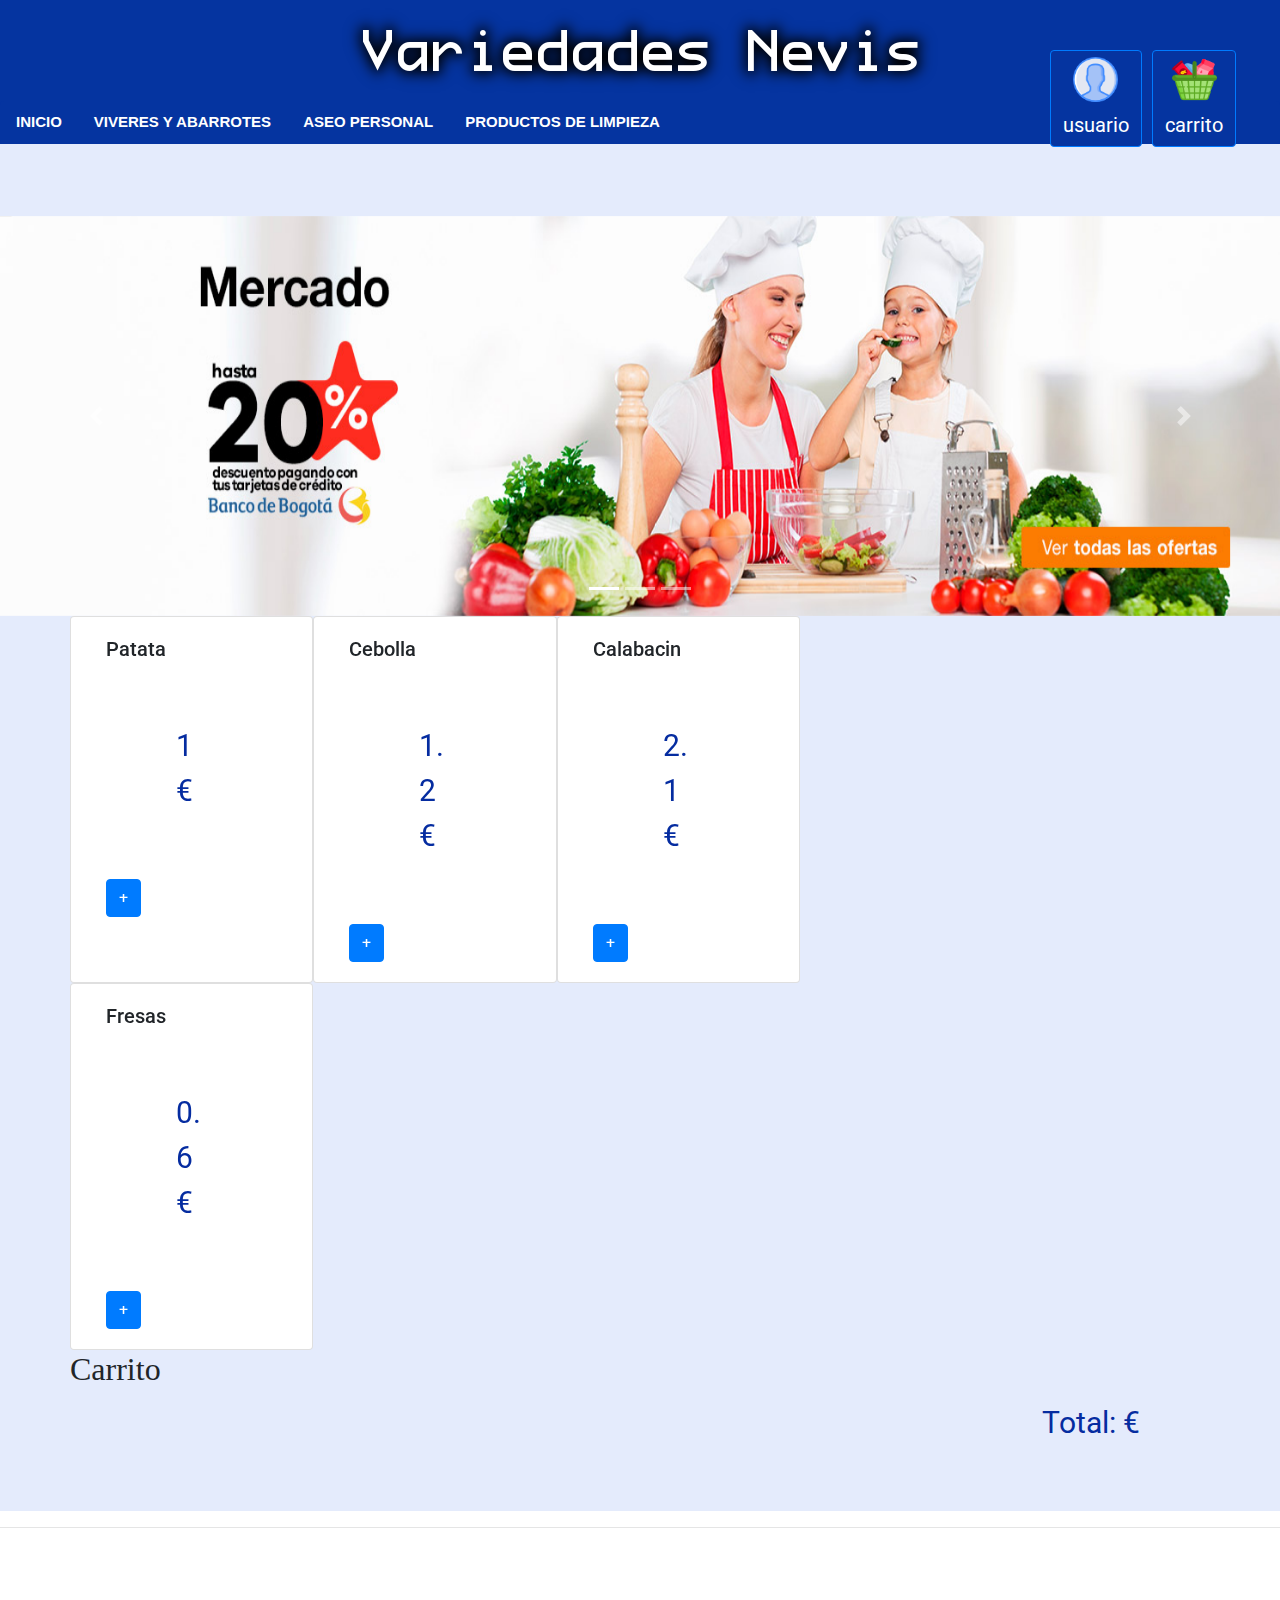
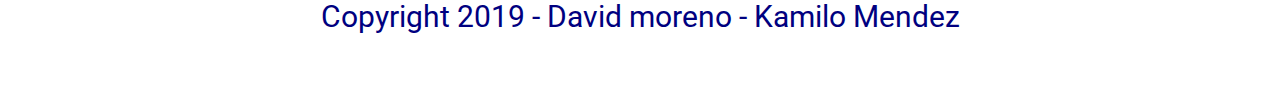
==== index.html @ b1e24abb "Add files via upload" ====
<!DOCTYPE HTML>
<html>

<head>
    <meta charset="UTF-8" >
    <link rel="stylesheet" type="text/css" href="css/estilo.css">
	<link rel="stylesheet" href="css/bootstrap.min.css" >
<script src="js/bootstrap.min.js" ></script>
<script src="js/jquery.js" ></script>
<script src="js/carrito.js" ></script>
<script src="js/ventana.js" ></script>
	<title>Variedades Nevis</title>
</head>

<body >

	<header align="center">
         <img src="img/titulo.png">
		<nav>
		
			<ul id="lmu">
                <li class="lm"><a href="index.html"> inicio</a></li>
                <li class="lm"><a href="viveres.html">viveres y abarrotes</a></li>
                <li class="lm"><a href="aseo.html">Aseo Personal</a></li>
                <li class="lm"><a href="productos.html"> Productos de Limpieza </a></li>

              </ul>
			  
			 
			 <button type="button" id="us"  class="btn btn-primary" onclick="abrir();"><input type=image src="img/user.png" width="45" height="45"><br> usuario</button>
			<button type="button" id="us2"  class="btn btn-primary"><input type=image src="img/shop.png" width="45" height="45"><br> carrito</button>
		
		</nav>
	</header>
<div id="cuerpo">
	<div id="log">
		        <div id="cerrar"> <a href="javascript:cerrar()"><img src="img/cancel.png"></a>  </div>
<figure><img src="img/usu.png"width="100" height="100" style="float:top"></figure>
<input type = "text" id = "usu" placeholder=" Username" ><br><br>
 <input type = "password" id = "pass" placeholder="Password"><br><br>



<button onclick= "entrar(); "type="button" class="btn btn-info"> Entrar </button><br>
<button type="button" class="btn btn-link">¿Olvidastes tu contraseña?</button>
</div><br><br><br>
	
<div id="carouselExampleIndicators" class="carousel slide" data-ride="carousel">
  <ol class="carousel-indicators">
    <li data-target="#carouselExampleIndicators" data-slide-to="0" class="active"></li>
    <li data-target="#carouselExampleIndicators" data-slide-to="1"></li>
    <li data-target="#carouselExampleIndicators" data-slide-to="2"></li>
  </ol>
  <div class="carousel-inner">
    <div class="carousel-item active">
      <img src="img/slaider-mercado.jpg" class="d-block w-100" height="400" alt="...">
    </div>
    <div class="carousel-item">
      <img src="img/slaider-mercado.jpg" class="d-block w-100" alt="...">
    </div>
    <div class="img/slaider-mercado.jpg">
      <img src="..." class="d-block w-100" alt="...">
    </div>
  </div>
  <a class="carousel-control-prev" href="#carouselExampleIndicators" role="button" data-slide="prev">
    <span class="carousel-control-prev-icon" aria-hidden="true"></span>
    <span class="sr-only">Previous</span>
  </a>
  <a class="carousel-control-next" href="#carouselExampleIndicators" role="button" data-slide="next">
    <span class="carousel-control-next-icon" aria-hidden="true"></span>
    <span class="sr-only">Next</span>
  </a>
</div>
 <div class="container" id="conta">
        <div class="row">
            <!-- Elementos generados a partir del JSON -->
            <main id="items" class="col-sm-8 row"></main>
            <!-- Carrito -->
            <div class="col-sm-4">
			</div>
                <h2>Carrito</h2>
                <!-- Elementos del carrito -->
                <ul id="carrito" class="list-group"></ul>
                <hr>
                <!-- Precio total -->
                <p class="text-right">Total: <span id="total"></span>&euro;</p>
            
        </div>
    </div>
</div>
	

	
	

	<hr>
	<footer class="contenido">
		<center><p class="texto">Copyright 2019 - David moreno - Kamilo Mendez</p></center>
	</footer>

</body>
</html>
---- css/estilo.css ----
@import url('https://fonts.googleapis.com/css?family=Montserrat');
@import url('https://fonts.googleapis.com/css?family=Roboto');
@import url('https://fonts.googleapis.com/css?family=Montserrat');
html {
   height: 100%;
}


header{
	background:#0534A0;
	font-size:15px;
	font-weight: bold;
	text-transform: uppercase;
	
}
#cuerpo{
	background:#E4EBFC;
	max-height:100%
}
 #vi{
    background-image:url(img/img.jpg);
    width: 100%;
	height:100%
 
 
 }
#pp{
	font-size:30px;
    margin: 20px ;
	padding:50px;
	animation-duration: 4s;
  animation-name: slidein;
  
}
.carousel slide{
	position:absolute;
}

#log{
    height: 450px;
	width:600px;
	width:600px;
    font-family: Montserrat;
    size:42px;
    text-shadow: 2px;
    color:gray;
    text-align:center; 
    border: 1px;
    border-style: solid;
   display:none;
    text-align-last: center;
    background-color: azure;
	border-radius:10px;
	box-shadow:10px 10px 10px gray;
	padding:20px;
	 position:absolute;
    left:30%;
    top:23%;
}
#cerrar{
	 position:absolute;
    right:3px;
    top:1px;
}
#mm{
	animation-duration: 4s;
  animation-name:slidein;
  
}

@keyframes slidein {
  from {
    margin-left: 100%;
    width: 300%; 
  }

  to {
    margin-left: 0%;
    width: 100%;
  }
}


.item {
  background: #EA9B05;
  width: 50%;
  height: 50px;
  border-radius: 4px;
  border:solid yellow;
  
}

#lmu {
    list-style-type: none;
    margin: 0;
    padding: 0;
    overflow: hidden;
    background-color:#0534A0;
	border-radius: 4px;
	 
	;
  }
  
  .lm {
    float: left;
  }
 
  .lm a {
    font-family: arial;
    display: block;
    color: white;
    text-align: center;
    padding: 10px 16px;
    text-decoration:none;
  }
  
  .pagination a {
text-align:center;
  color: black;
  background-color:#052CA0;
  float: left;
  padding: 8px 16px;
  text-decoration: none;
  transition: background-color .3s;
  border: 1px solid #F53755;
}

.pagination a.active {
  background-color: #F53755;
  color: blue;
  border: 1px solid #F53755;
}

.pagination a:hover:not(.active) {background-color: white;}
  p{
	  
	  font-size:30px;
	      margin: 20px ;
		  padding:50px;
		  color:#052CA0
  }
  h2{
	  font-size:40px;
	  font-family:odoni MT Black;

  }
  section{
	    font-size:20px;
		margin: 20% ;
  }
  
  .lm a:hover {
    background-color:#BACCFF;
	text-decoration:none;
  }

#tran{
   
  
  width: 500px;
  
  transform: rotate(20deg) scale(2,2) translate(80px, 15px);
}

}
#p1{  font-size:30px;
	      margin: 20px ;
		  padding:50px;

}

.slider {
	width: 50%;
	margin: auto;
	overflow: hidden;
}

.slider ul {
	display: flex;
	padding: 0;
	width: 500%;
	
	animation: cambio 20s infinite alternate linear;
}

.slider li {
	width: 100%;
	list-style: none;
}

.slider img {
	width: 100%;
}


#us{background-color:#0534A0;
	font-size:20px;
  color:white;
  position:absolute;
  top:50px;
  left:82%;

}
#us2{background-color:#0534A0;
		font-size:20px;
  color:white;
  position:absolute;
  top:50px;
  left:90%;

}
	
}

@keyframes cambio {
	0% {margin-left: 0;}
	20% {margin-left: 0;}
	
	25% {margin-left: -100%;}
	45% {margin-left: -100%;}
	
	50% {margin-left: -200%;}
	70% {margin-left: -200%;}
	
	75% {margin-left: -300%;}
	100% {margin-left: -300%;}
}


.contenido{
    font-family: Roboto;
    size:22px;
}
.texto{
    font-family: Roboto;
    size:20px;
    text-align: 
    font-weight: bold;center;
    color:navy;
}
.ani {
    position: relative;
    margin: 2% ;
   verflow: hidden;
  background-color:
 }
  .ani img {
    max-width: 100%;
    -moz-transition: all 0.3s;
    -webkit-transition: all 0.3s;
    transition: all 0.3s;
  }
  .ani:hover img {
    -moz-transform: scale(1.1);
    -webkit-transform: scale(1.1);
    transform: scale(1.1);
  }
  .ti1 {
    position: relative;
    margin: 2% 5%;
    overflow: hidden;
 }
  .ti1 img {
    max-width: 100%;
    -moz-transition: all 0.3s;
    -webkit-transition: all 0.3s;
    transition: all 0.3s;
  }
  .ti1:hover img {
    -moz-transform: scale(1.1);
    -webkit-transform: scale(1.1);
    transform: scale(1.1);
  }
  
  .card{
	  border: solid
  }
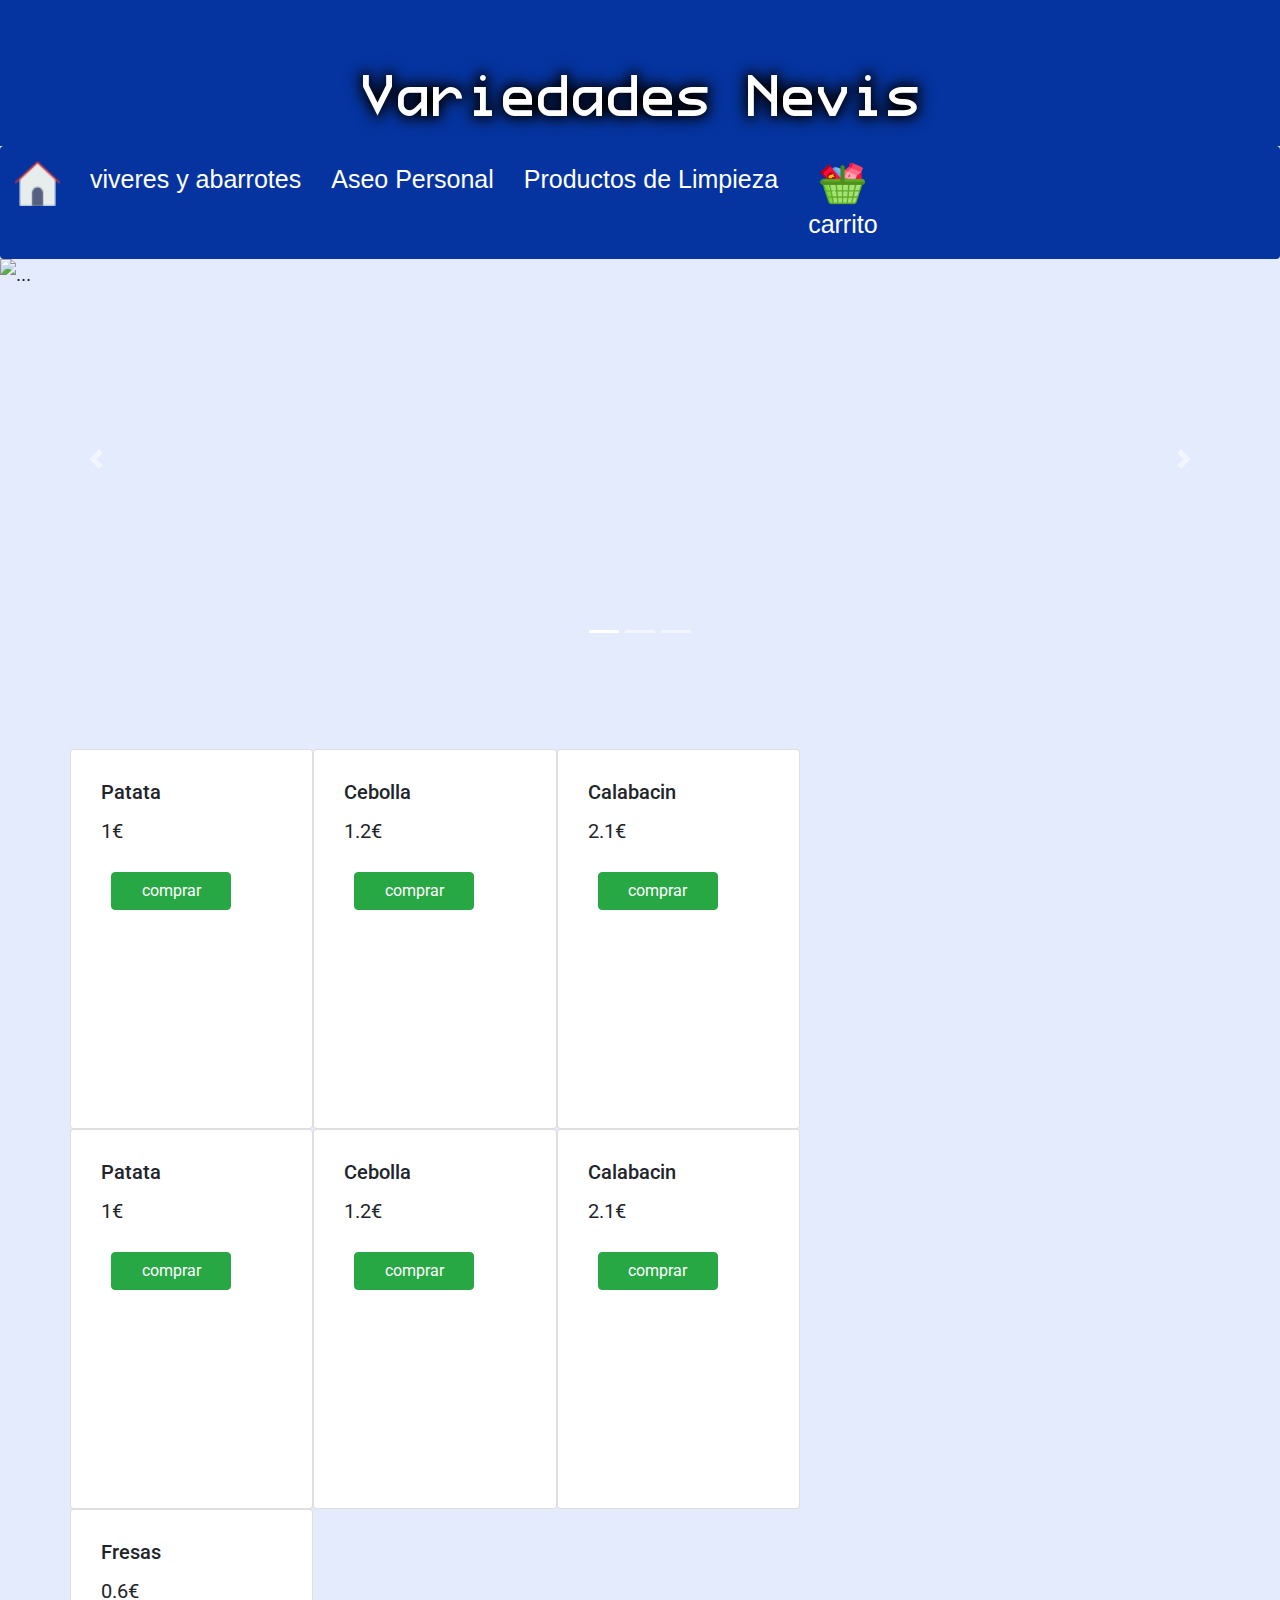
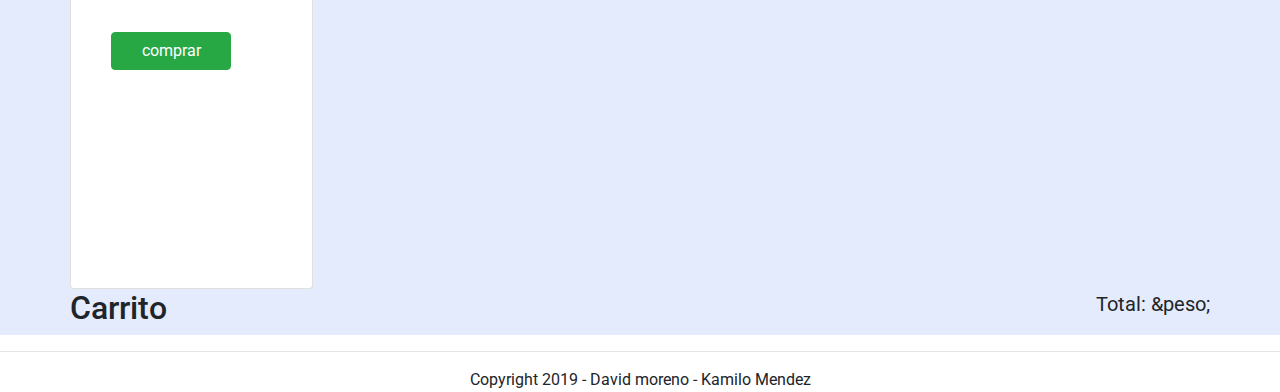
==== commit 7a96f82e: "Add files via upload" ====
--- a/index.html
+++ b/index.html
@@ -3,48 +3,61 @@
 
 <head>
     <meta charset="UTF-8" >
+<meta name="viewport" content="width=device-Width,User-scalable=no,initial-scale=1.0,maximun-scale=1.0,minimun-scale=1.0">
     <link rel="stylesheet" type="text/css" href="css/estilo.css">
-	<link rel="stylesheet" href="css/bootstrap.min.css" >
+	<link rel="stylesheet" href="css/bootstrap.min.css" >
+	<link rel="stylesheet" href="css/bootstrap.css" >
+	<script src="https://code.jquery.com/jquery-3.3.1.slim.min.js" integrity="sha384-q8i/X+965DzO0rT7abK41JStQIAqVgRVzpbzo5smXKp4YfRvH+8abtTE1Pi6jizo" crossorigin="anonymous"></script>
+<script src="https://cdnjs.cloudflare.com/ajax/libs/popper.js/1.14.7/umd/popper.min.js" integrity="sha384-UO2eT0CpHqdSJQ6hJty5KVphtPhzWj9WO1clHTMGa3JDZwrnQq4sF86dIHNDz0W1" crossorigin="anonymous"></script>
+
 <script src="js/bootstrap.min.js" ></script>
 <script src="js/jquery.js" ></script>
-<script src="js/carrito.js" ></script>
-<script src="js/ventana.js" ></script>
+<script src="js/carrito.js" ></script>
+<script src="js/ventana.js" ></script>
+<script src="js/deslizante.js" ></script>
+
 	<title>Variedades Nevis</title>
 </head>
 
 <body >
 
 	<header align="center">
-         <img src="img/titulo.png">
+	<br><br>
+         <img src="img/titulo.png" class="tit">
+         <div id ="desliza "
+          class="desliza">
+          
+          <div  class="col-sm-4">
+                <h2>Carrito</h2>
+                <!-- Elementos del carrito -->
+                <ul id="carrito" class="list-group"></ul>
+                <hr>
+                <!-- Precio total -->
+                <p class="text-right">Total:$ <span id="total"></span></p>
+            
+        </div>
+    </div>
+         </header>
+         <div id="cuerpo">
+         
+         <div class="menu_bar">
+         <a href="#" id="bp"><img src="img/menu.png" id ="imgg" width="45" height="45">Menu</a>
+
+         </div>
+         
 		<nav>
 		
 			<ul id="lmu">
-                <li class="lm"><a href="index.html"> inicio</a></li>
+                <li class="lm"><a href="index.html"><img src="img/home.png" width="45" height="45"class="icon"></a></li>
                 <li class="lm"><a href="viveres.html">viveres y abarrotes</a></li>
                 <li class="lm"><a href="aseo.html">Aseo Personal</a></li>
                 <li class="lm"><a href="productos.html"> Productos de Limpieza </a></li>
-
+ <li class="lm" ><a href="#" id="des"><img src="img/shop.png"  width="45" height="45"><br> carrito</a></li>
               </ul>
 			  
 			 
-			 <button type="button" id="us"  class="btn btn-primary" onclick="abrir();"><input type=image src="img/user.png" width="45" height="45"><br> usuario</button>
-			<button type="button" id="us2"  class="btn btn-primary"><input type=image src="img/shop.png" width="45" height="45"><br> carrito</button>
-		
+			 
 		</nav>
-	</header>
-<div id="cuerpo">
-	<div id="log">
-		        <div id="cerrar"> <a href="javascript:cerrar()"><img src="img/cancel.png"></a>  </div>
-<figure><img src="img/usu.png"width="100" height="100" style="float:top"></figure>
-<input type = "text" id = "usu" placeholder=" Username" ><br><br>
- <input type = "password" id = "pass" placeholder="Password"><br><br>
-
-
-
-<button onclick= "entrar(); "type="button" class="btn btn-info"> Entrar </button><br>
-<button type="button" class="btn btn-link">¿Olvidastes tu contraseña?</button>
-</div><br><br><br>
-	
 <div id="carouselExampleIndicators" class="carousel slide" data-ride="carousel">
   <ol class="carousel-indicators">
     <li data-target="#carouselExampleIndicators" data-slide-to="0" class="active"></li>
@@ -53,13 +66,16 @@
   </ol>
   <div class="carousel-inner">
     <div class="carousel-item active">
-      <img src="img/slaider-mercado.jpg" class="d-block w-100" height="400" alt="...">
+      <img src="img/slider1.png" class="d-block w-100" id="sl1" height="400"alt="...">
     </div>
     <div class="carousel-item">
-      <img src="img/slaider-mercado.jpg" class="d-block w-100" alt="...">
+      <img src="img/noel.jpg" class="d-block w-100"id="sl2" height="400"alt="...">
     </div>
-    <div class="img/slaider-mercado.jpg">
-      <img src="..." class="d-block w-100" alt="...">
+    <div class="carousel-item">
+      <img src="img/super.jpg" class="d-block w-100" id="sl3" height="400" alt="...">
+    </div>
+	<div class="carousel-item">
+      <img src="img/slide-2.jpg" class="d-block w-100" id="sl3" height="400" alt="...">
     </div>
   </div>
   <a class="carousel-control-prev" href="#carouselExampleIndicators" role="button" data-slide="prev">
@@ -70,7 +86,11 @@
     <span class="carousel-control-next-icon" aria-hidden="true"></span>
     <span class="sr-only">Next</span>
   </a>
-</div>
+</div>   
+
+<br><br><br>
+
+
  <div class="container" id="conta">
         <div class="row">
             <!-- Elementos generados a partir del JSON -->
@@ -83,7 +103,7 @@
                 <ul id="carrito" class="list-group"></ul>
                 <hr>
                 <!-- Precio total -->
-                <p class="text-right">Total: <span id="total"></span>&euro;</p>
+                <p class="text-right">Total: <span id="total"></span>&peso;</p>
             
         </div>
     </div>
--- a/css/estilo.css
+++ b/css/estilo.css
@@ -1,13 +1,15 @@
-
+ 
 @import url('https://fonts.googleapis.com/css?family=Montserrat');
 @import url('https://fonts.googleapis.com/css?family=Roboto');
 @import url('https://fonts.googleapis.com/css?family=Montserrat');
 html {
    height: 100%;
+ 
 }
 
 
 header{
+width:100%;
 	background:#0534A0;
 	font-size:15px;
 	font-weight: bold;
@@ -16,75 +18,50 @@
 }
 #cuerpo{
 	background:#E4EBFC;
-	max-height:100%
-}
- #vi{
-    background-image:url(img/img.jpg);
-    width: 100%;
-	height:100%
- 
- 
- }
-#pp{
-	font-size:30px;
-    margin: 20px ;
-	padding:50px;
-	animation-duration: 4s;
-  animation-name: slidein;
-  
-}
-.carousel slide{
-	position:absolute;
-}
-
-#log{
-    height: 450px;
-	width:600px;
-	width:600px;
-    font-family: Montserrat;
-    size:42px;
-    text-shadow: 2px;
-    color:gray;
-    text-align:center; 
-    border: 1px;
-    border-style: solid;
-   display:none;
-    text-align-last: center;
-    background-color: azure;
-	border-radius:10px;
-	box-shadow:10px 10px 10px gray;
-	padding:20px;
-	 position:absolute;
-    left:30%;
-    top:23%;
-}
-#cerrar{
-	 position:absolute;
-    right:3px;
-    top:1px;
-}
+	display: -ms-flexbox;
+    display: flex;
+    -ms-flex: 1 0 0%;
+    flex: 1 0 0%;
+    -ms-flex-direction: column;
+    flex-direction: column;
+    width:100;
+    margin-bottom: 0;
+	font-size:20px;
+  
+}
+
+.desliza{
+background-color:#33CAFF;
+left:50%;
+Width :50%;
+Position:fixed;
+top:290px;
+z-index :1;
+display :none;
+border-radius:4px;
+color:blue;
+
+}
+
+
+
+.menu_bar{
+    display:none;
+     
+    }
+
 #mm{
 	animation-duration: 4s;
   animation-name:slidein;
   
 }
 
-@keyframes slidein {
-  from {
-    margin-left: 100%;
-    width: 300%; 
-  }
-
-  to {
-    margin-left: 0%;
-    width: 100%;
-  }
-}
+
 
 
 .item {
   background: #EA9B05;
-  width: 50%;
+  width: 100%;
   height: 50px;
   border-radius: 4px;
   border:solid yellow;
@@ -98,16 +75,53 @@
     overflow: hidden;
     background-color:#0534A0;
 	border-radius: 4px;
-	 
-	;
+	width:100%;
+
+	font-size :20px
   }
   
   .lm {
     float: left;
   }
  
+
+ #vi{
+    background-image:url(img/img.jpg);
+    width: 100%;
+	height:100%
+ 
+ 
+ }
+ 
+
+
+
+
+#mm{
+	animation-duration: 4s;
+  animation-name:slidein;
+  
+}
+
+@keyframes slidein {
+  from {
+    margin-left: 100%;
+    width: 300%; 
+  }
+
+  to {
+    margin-left: 0%;
+    width: 100%;
+  }
+}
+
+
+
+
+ 
   .lm a {
     font-family: arial;
+	font-size:25px;
     display: block;
     color: white;
     text-align: center;
@@ -115,103 +129,41 @@
     text-decoration:none;
   }
   
-  .pagination a {
-text-align:center;
-  color: black;
-  background-color:#052CA0;
-  float: left;
-  padding: 8px 16px;
-  text-decoration: none;
-  transition: background-color .3s;
-  border: 1px solid #F53755;
-}
-
-.pagination a.active {
-  background-color: #F53755;
-  color: blue;
-  border: 1px solid #F53755;
-}
-
-.pagination a:hover:not(.active) {background-color: white;}
-  p{
-	  
-	  font-size:30px;
-	      margin: 20px ;
-		  padding:50px;
-		  color:#052CA0
-  }
-  h2{
-	  font-size:40px;
-	  font-family:odoni MT Black;
-
-  }
-  section{
-	    font-size:20px;
-		margin: 20% ;
-  }
+
   
   .lm a:hover {
     background-color:#BACCFF;
 	text-decoration:none;
   }
 
-#tran{
+
+
+.viv{
+	font-size:20px;
+	font-family:arial;
+	color:red
+}
+.ani {
+    position: relative;
    
-  
-  width: 500px;
-  
-  transform: rotate(20deg) scale(2,2) translate(80px, 15px);
-}
-
-}
-#p1{  font-size:30px;
-	      margin: 20px ;
-		  padding:50px;
-
-}
-
-.slider {
-	width: 50%;
-	margin: auto;
-	overflow: hidden;
-}
-
-.slider ul {
-	display: flex;
-	padding: 0;
-	width: 500%;
-	
-	animation: cambio 20s infinite alternate linear;
-}
-
-.slider li {
-	width: 100%;
-	list-style: none;
-}
-
-.slider img {
-	width: 100%;
-}
-
-
-#us{background-color:#0534A0;
-	font-size:20px;
-  color:white;
-  position:absolute;
-  top:50px;
-  left:82%;
-
-}
-#us2{background-color:#0534A0;
-		font-size:20px;
-  color:white;
-  position:absolute;
-  top:50px;
-  left:90%;
-
-}
-	
-}
+   overflow: hidden;
+
+ }
+  .ani img {
+    max-width: 100%;
+    -moz-transition: all 0.3s;
+    -webkit-transition: all 0.3s;
+    transition: all 0.3s;
+  }
+  .ani:hover img {
+    -moz-transform: scale(1.1);
+    -webkit-transform: scale(1.1);
+    transform: scale(1.1);
+  }
+
+}
+	
+
 
 @keyframes cambio {
 	0% {margin-left: 0;}
@@ -228,17 +180,7 @@
 }
 
 
-.contenido{
-    font-family: Roboto;
-    size:22px;
-}
-.texto{
-    font-family: Roboto;
-    size:20px;
-    text-align: 
-    font-weight: bold;center;
-    color:navy;
-}
+
 .ani {
     position: relative;
     margin: 2% ;
@@ -256,25 +198,143 @@
     -webkit-transform: scale(1.1);
     transform: scale(1.1);
   }
-  .ti1 {
+  
+
+  
+
+  .lm a {
+    font-family: arial;
+    display: block;
+    color: white;
+    text-align: center;
+    padding: 15px;
+    text-decoration:none;
+  }
+  @media screen and (max-width:700px ){
+  .tit{ width:400px;
+  height :150px}
+  .it{
+	  width:300px;
+  height :120px
+	  
+  }
+ 
+  header{ height:30%}
+  #lmu{
+  position :fixed ;
+  left:-100%;
+  width:50%;
+  height :100%;
+  margin :0;
+  z-index:1;
+   }
+  
+  
+   #lmu .lm {
+  display:block ;
+    float:none;
+    border-bottom:1px solid rgba(255,255,255,.3)
+  }
+  
+.menu_bar{
+    display:block;
+    width:100%;
+    background-color :#0534A0;
+    }
+    
+  #bp{
+display:block;
+Padding :20px;
+text-decoration :none;
+color:white;
+-webkit-box-sizing:border-box;
+-moz-box-sizing:border-box;
+-box-sizing:border-box;
+font-size:25px;
+font-weight:bold;
+
+}
+
+  #imgg{
+  float:right;}
+  
+
+  }
+
+ @media screen and (max-width:400px ){
+.menu_bar{
+    display:block;
+    width:100%;
+	height:50%;
+    background-color :#0534A0;
+    }
+	#sl1{
+		
+	}
+	#sl2{
+		
+	}
+	#sl3{
+		
+	}
+
+	
+	 .tit{ width:300px;
+  height :150px}
+  .lm a {
+    font-family: arial;
+	font-size:15px;
+    display: block;
+    color: white;
+    text-align: center;
+    padding: 8px 13px;
+    text-decoration:none;
+  }
+	 
+	 
+	 
+ }  
+  
+  
+  .lm a:hover {
+    background-color:#BACCFF;
+	text-decoration:none;
+  }
+
+
+
+
+@keyframes cambio {
+	0% {margin-left: 0;}
+	20% {margin-left: 0;}
+	
+	25% {margin-left: -100%;}
+	45% {margin-left: -100%;}
+	
+	50% {margin-left: -200%;}
+	70% {margin-left: -200%;}
+	
+	75% {margin-left: -300%;}
+	100% {margin-left: -300%;}
+}
+
+
+
+.ani {
     position: relative;
-    margin: 2% 5%;
-    overflow: hidden;
+    margin: 2% ;
+   verflow: hidden;
+  background-color:
  }
-  .ti1 img {
+  .ani img {
     max-width: 100%;
     -moz-transition: all 0.3s;
     -webkit-transition: all 0.3s;
     transition: all 0.3s;
   }
-  .ti1:hover img {
+  .ani:hover img {
     -moz-transform: scale(1.1);
     -webkit-transform: scale(1.1);
     transform: scale(1.1);
   }
-  
-  .card{
-	  border: solid
-  }
-  
-  
+  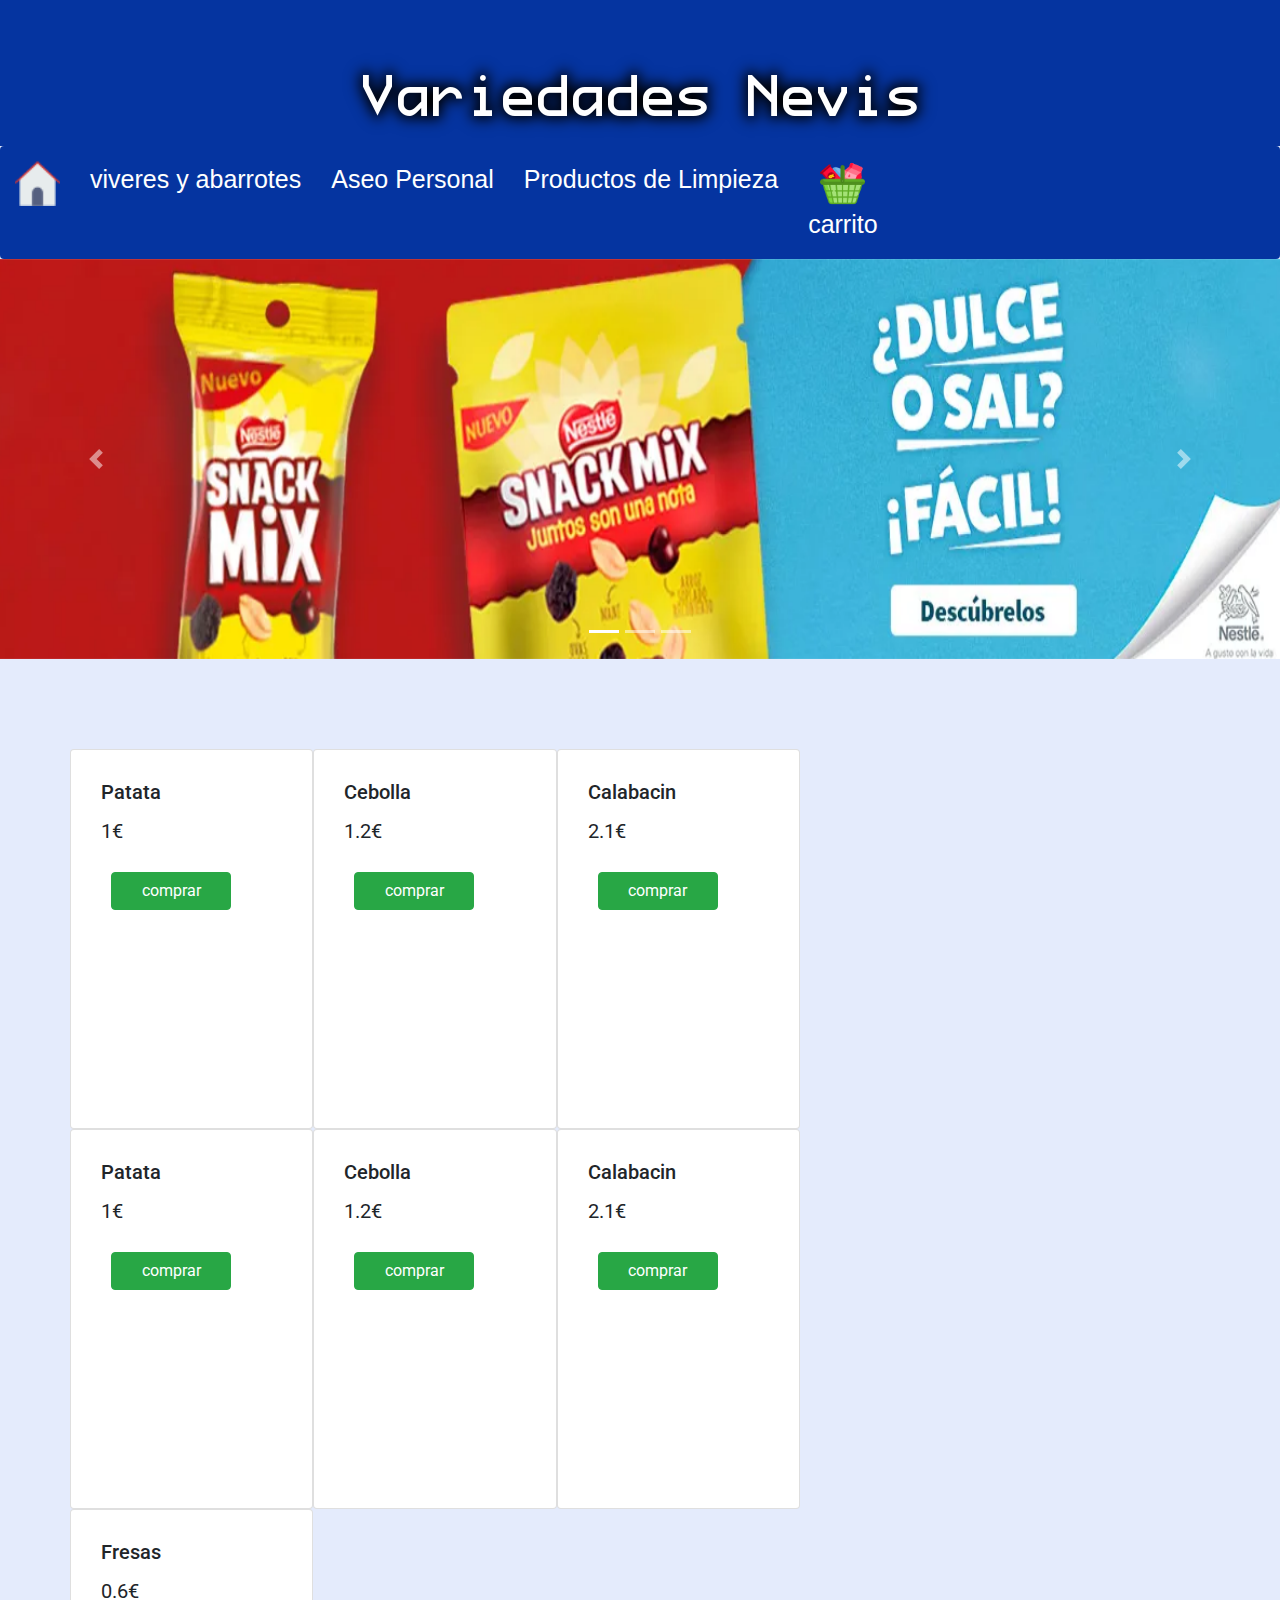
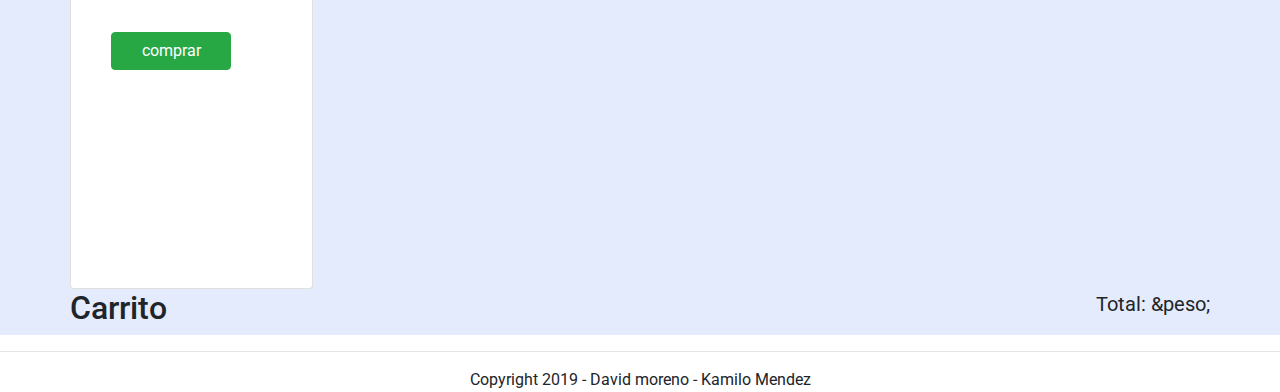
==== commit 66cd1877: "Update index.html" ====
--- a/index.html
+++ b/index.html
@@ -5,15 +5,15 @@
     <meta charset="UTF-8" >
 <meta name="viewport" content="width=device-Width,User-scalable=no,initial-scale=1.0,maximun-scale=1.0,minimun-scale=1.0">
     <link rel="stylesheet" type="text/css" href="css/estilo.css">
-	<link rel="stylesheet" href="css/bootstrap.min.css" >
+	<link rel="stylesheet" href="css/bootstrap.min.css" >
 	<link rel="stylesheet" href="css/bootstrap.css" >
 	<script src="https://code.jquery.com/jquery-3.3.1.slim.min.js" integrity="sha384-q8i/X+965DzO0rT7abK41JStQIAqVgRVzpbzo5smXKp4YfRvH+8abtTE1Pi6jizo" crossorigin="anonymous"></script>
 <script src="https://cdnjs.cloudflare.com/ajax/libs/popper.js/1.14.7/umd/popper.min.js" integrity="sha384-UO2eT0CpHqdSJQ6hJty5KVphtPhzWj9WO1clHTMGa3JDZwrnQq4sF86dIHNDz0W1" crossorigin="anonymous"></script>
 
 <script src="js/bootstrap.min.js" ></script>
 <script src="js/jquery.js" ></script>
-<script src="js/carrito.js" ></script>
-<script src="js/ventana.js" ></script>
+<script src="js/carrito.js" ></script>
+<script src="js/ventana.js" ></script>
 <script src="js/deslizante.js" ></script>
 
 	<title>Variedades Nevis</title>
@@ -23,10 +23,10 @@
 
 	<header align="center">
 	<br><br>
-         <img src="img/titulo.png" class="tit">
-         <div id ="desliza "
-          class="desliza">
-          
+         <img src="img/titulo.png" class="tit">
+         <div id ="desliza "
+          class="desliza">
+          
           <div  class="col-sm-4">
                 <h2>Carrito</h2>
                 <!-- Elementos del carrito -->
@@ -37,13 +37,13 @@
             
         </div>
     </div>
-         </header>
-         <div id="cuerpo">
+         </header>
+         <div id="cuerpo">
          
-         <div class="menu_bar">
+         <div class="menu_bar">
          <a href="#" id="bp"><img src="img/menu.png" id ="imgg" width="45" height="45">Menu</a>
 
-         </div>
+         </div>
          
 		<nav>
 		
@@ -66,7 +66,7 @@
   </ol>
   <div class="carousel-inner">
     <div class="carousel-item active">
-      <img src="img/slider1.png" class="d-block w-100" id="sl1" height="400"alt="...">
+      <img src="img/slider1.PNG" class="d-block w-100" id="sl1" height="400"alt="...">
     </div>
     <div class="carousel-item">
       <img src="img/noel.jpg" class="d-block w-100"id="sl2" height="400"alt="...">
@@ -119,4 +119,4 @@
 	</footer>
 
 </body>
-</html>+</html>
